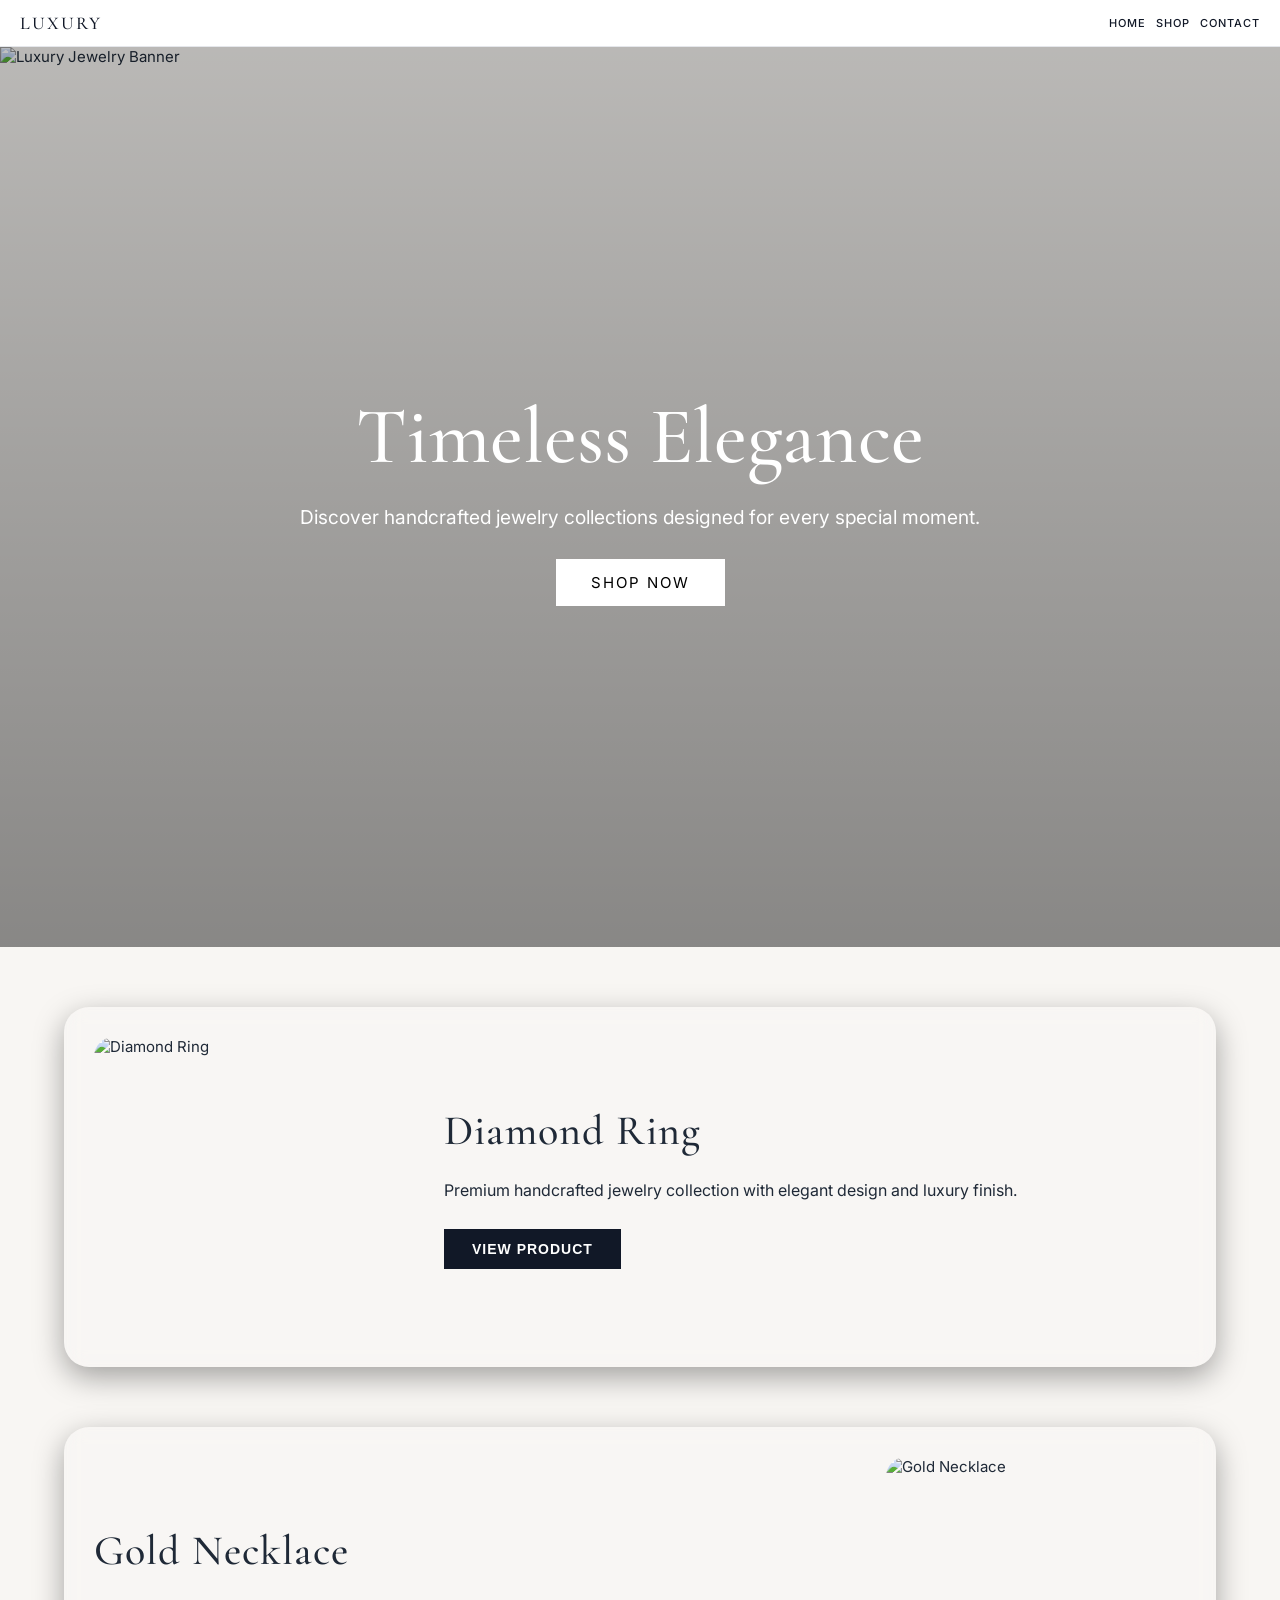
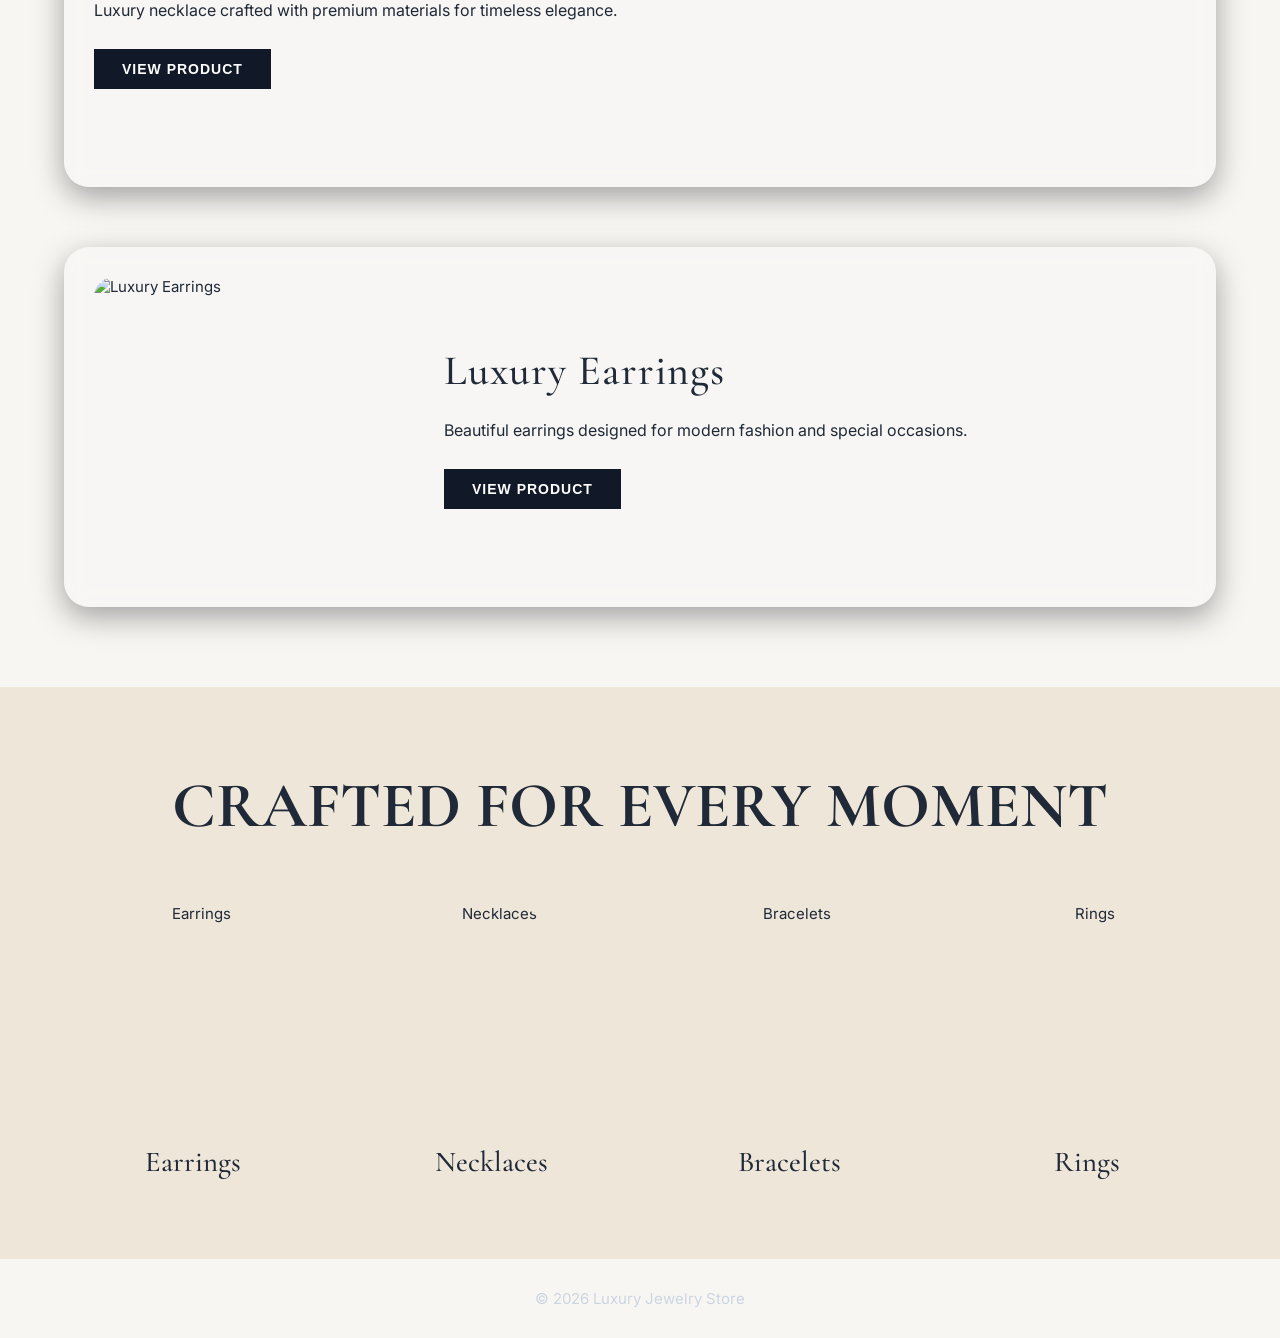
==== index.html @ b62d08dd "Add files via upload" ====
﻿<!DOCTYPE html>
<html lang="en">
<head>
    <meta charset="UTF-8">
    <meta name="viewport" content="width=device-width, initial-scale=1.0">
    <title>Luxury Jewelry</title>
    <link rel="stylesheet" href="css/style.css">
    <link href="https://fonts.googleapis.com/css2?family=Cormorant+Garamond:wght@400;500;600&family=Inter:wght@300;400;500;600&display=swap" rel="stylesheet">
</head>
<body>

<header>
    <div class="logo">LUXURY</div>
    <nav>
        <a href="#">Home</a>
        <a href="#">Shop</a>
        <a href="#">Contact</a>
    </nav>
</header>

<section class="hero-banner">
    <img src="https://img.sanishtech.com/u/4a32fd23cd42f1386265819fb583e5f3.jpg"
     alt="Luxury Jewelry Banner">
    <div class="hero-overlay">
        <h2>Timeless Elegance</h2>
        <p>
            Discover handcrafted jewelry collections designed for every special moment.
        </p>
        <a href="#" class="shop-btn">Shop Now</a>
    </div>
</section>



<section class="products">

    <div class="product-card">
        <div class="product-image">
            <img src="https://img.sanishtech.com/u/226078fbe34835141f265eaacff589c3.jpg" alt="Diamond Ring">
        </div>
        <div class="product-info">
            <h2>Diamond Ring</h2>
            <p>
                Premium handcrafted jewelry collection with elegant design and luxury finish.
            </p>
            <button>View Product</button>
        </div>
    </div>

    <div class="product-card reverse">
        <div class="product-image">
            <img src="https://img.sanishtech.com/u/226078fbe34835141f265eaacff589c3.jpg" alt="Gold Necklace">
        </div>
        <div class="product-info">
            <h2>Gold Necklace</h2>
            <p>
                Luxury necklace crafted with premium materials for timeless elegance.
            </p>
            <button>View Product</button>
        </div>
    </div>

    <div class="product-card">
        <div class="product-image">
            <img src="https://img.sanishtech.com/u/226078fbe34835141f265eaacff589c3.jpg" alt="Luxury Earrings">
        </div>
        <div class="product-info">
            <h2>Luxury Earrings</h2>
            <p>
                Beautiful earrings designed for modern fashion and special occasions.
            </p>
            <button>View Product</button>
        </div>
    </div>

</section>

<section class="categories-section">
    <div class="categories-container">
        <h2>CRAFTED FOR EVERY MOMENT</h2>
        <div class="categories-grid">
            <div class="category-item">
                <img src="https://img.sanishtech.com/u/74a0125fc62c9e4e2e1a941cd855cc5e.png" alt="Earrings">
                <h3>Earrings</h3>
            </div>
            <div class="category-item">
                <img src="https://img.sanishtech.com/u/ddc8a84404b1ebb4a5210c51dfeb0408.png" alt="Necklaces">
                <h3>Necklaces</h3>
            </div>
            <div class="category-item">
                <img src="https://img.sanishtech.com/u/b5b052ec1f08f01aa066c771a8b00d76.png" alt="Bracelets">
                <h3>Bracelets</h3>
            </div>
            <div class="category-item">
                <img src="https://img.sanishtech.com/u/62229a46c2ec3bc3d53afef3278cf7bd.png" alt="Rings">
                <h3>Rings</h3>
            </div>
        </div>
    </div>
</section>

<footer>
    © 2026 Luxury Jewelry Store
</footer>

<script src="js/script.js"></script>
</body>
</html>
---- css/style.css ----
﻿/* =========================
   GLOBAL
========================= */

*{
    margin:0;
    padding:0;
    box-sizing:border-box;
}

html{
    scroll-behavior:smooth;
}

body{
    font-family:'Inter',sans-serif;
    background:#f8f6f3;
    color:#1f2937;
    font-size:15px;
    min-height:100vh;
    margin:0;
    padding:0;
    overflow-x:hidden;
}

img{
    max-width:100%;
    display:block;
}

/* =========================
   NAVBAR
========================= */

header{
    display:flex;
    justify-content:space-between;
    align-items:center;

    padding:12px 20px;

    background:white;

    border-bottom:1px solid #e5e7eb;
}

.logo{
    font-family:'Cormorant Garamond',serif;
    font-size:18px;
    font-weight:500;
    letter-spacing:2px;
    color:#111827;
}

nav{
    display:flex;
    gap:10px;
    margin-left:auto;
}

nav a{
    font-size:11px;
    font-weight:500;
    letter-spacing:1px;
    text-transform:uppercase;
    text-decoration:none;
    color:#111827;
    transition:.3s;
}

nav a:hover{
    color:#38bdf8;
}

/* =========================
   HERO BANNER
========================= */

.hero-banner{
    position:relative;

    width:100vw;
    height:100vh;

    margin:0;

    left:50%;

    right:50%;

    margin-left:-50vw;

    margin-right:-50vw;

    border-radius:0;

    overflow:hidden;

    box-shadow:none;
}

.hero-banner img{
    width:100%;
    height:100%;
    object-fit:cover;
    display:block;
}

.hero-overlay{
    position:absolute;
    inset:0;

    background:linear-gradient(
        rgba(0,0,0,.25),
        rgba(0,0,0,.45)
    );

    display:flex;
    flex-direction:column;

    justify-content:center;
    align-items:center;

    text-align:center;

    color:white;
}

.hero-overlay h2{
    font-family:'Cormorant Garamond',serif;
    font-size:5rem;
    font-weight:500;
    margin-bottom:20px;
}

.hero-overlay p{
    max-width:700px;
    font-size:1.2rem;
    margin-bottom:30px;
}

.shop-btn{
    display:inline-block;

    padding:14px 35px;

    background:white;
    color:black;

    text-decoration:none;

    letter-spacing:2px;
    text-transform:uppercase;

    transition:.3s;
}

.shop-btn:hover{
    background:black;
    color:white;
}

/* =========================
   PRODUCTS SECTION
========================= */

.products{
    width:90%;
    max-width:1200px;

    margin:60px auto;

    display:flex;
    flex-direction:column;

    gap:60px;
}

/* =========================
   PRODUCT CARD
========================= */

.product-card{
    display:flex;
    align-items:center;
    justify-content:center;

    gap:50px;

    padding:30px;

    background:rgba(255,255,255,0.08);

    border-radius:25px;

    backdrop-filter:blur(10px);

    box-shadow:0 10px 30px rgba(0,0,0,.35);

    transition:.4s;
}

.product-card:hover{
    transform:translateY(-8px);
}

.reverse{
    flex-direction:row-reverse;
}

/* =========================
   PRODUCT IMAGE
========================= */

.product-image{
    width:300px;
    height:300px;

    flex-shrink:0;

    overflow:hidden;

    border-radius:20px;
}

.product-image img{
    width:100%;
    height:100%;

    object-fit:cover;

    transition:.5s;
}

.product-image:hover img{
    transform:scale(1.08);
}

/* =========================
   PRODUCT INFO
========================= */

.product-info{
    flex:1;
    min-width:0;
}

.product-info h2{
    font-family:'Cormorant Garamond',serif;
    font-size:42px;
    font-weight:500;
    letter-spacing:1px;
    margin-bottom:20px;
}

.product-info p{
    line-height:1.8;
    color:#1f2937;
    margin-bottom:25px;
    font-size:1rem;
}

/* =========================
   BUTTON
========================= */

button{
    border:none;
    background:#111827;
    color:white;
    border-radius:0;

    padding:12px 28px;

    font-size:14px;
    font-weight:600;
    letter-spacing:1px;
    text-transform:uppercase;

    cursor:pointer;

    transition:.3s;
}

button:hover{
    transform:scale(1.05);
}

/* =========================
   FOOTER
========================= */

footer{
    text-align:center;
    padding:30px;
    color:#cbd5e1;
}

/* =========================
   CATEGORIES SECTION
========================= */

.categories-section{
    background:#efe6da;
    width:100%;
    padding:80px 0;
    margin-top:80px;
    text-align:center;
}

.categories-container{
    width:90%;
    max-width:1200px;
    margin:auto;
}

.categories-section h2{
    text-align:center;
    font-family:'Cormorant Garamond',serif;
    font-size:4rem;
    margin-bottom:60px;
    color:#1f2937;
}

.categories-grid{
    display:grid;
    grid-template-columns:repeat(4,1fr);
    gap:40px;
}

.category-item img{
    width:220px;
    height:220px;
    border-radius:50%;
    object-fit:cover;
    margin:auto;

    transition:.4s;
}

.category-item:hover img{
    transform:scale(1.05);
}

.category-item h3{
    font-family:'Cormorant Garamond',serif;
    font-size:1.8rem;
    font-weight:500;
    margin-top:20px;
}

/* =========================
   TABLET / LAPTOP (992px)
========================= */

@media screen and (max-width:992px){

    .product-card,
    .reverse{
        flex-direction:column !important;
        text-align:center;
        gap:30px;
    }

    .product-image{
        width:100%;
        max-width:350px;
        height:auto;
        aspect-ratio:1/1;
    }

    .product-info{
        max-width:100%;
    }

    .product-info h2{
        font-size:2rem;
    }

    .product-info p{
        font-size:1rem;
    }

}

/* =========================
   MOBILE (768px)
========================= */

@media screen and (max-width:768px){

    header{
        display:flex;
        justify-content:space-between;
        align-items:center;
        padding:10px 15px;
    }

    .logo{
        font-size:16px;
        letter-spacing:1px;
    }

    nav{
        margin-left:auto;
        gap:8px;
    }

    nav a{
        font-size:10px;
        letter-spacing:.5px;
    }

    .hero-banner{
        width:100vw;
        height:100vh;
        margin:0;

        left:50%;
        margin-left:-50vw;

        position:relative;
    }

    .hero-banner img{
        width:100%;
        height:100vh;
        object-fit:cover;
    }

    .hero-overlay{
        padding:20px;
    }

    .hero-overlay h2{
        font-size:3rem;
        line-height:1;
        margin-bottom:15px;
    }

    .hero-overlay p{
        font-size:1rem;
        max-width:90%;
        line-height:1.5;
        margin-bottom:20px;
    }

    .shop-btn{
        padding:12px 28px;
        font-size:12px;
    }

    .categories-grid{
        grid-template-columns:repeat(2,1fr);
        gap:25px;
    }

    .category-item img{
        width:150px;
        height:150px;
    }

    .categories-section h2{
        font-size:2rem;
    }

    .category-item h3{
        font-size:1.3rem;
    }

    .products{
        width:95%;
        gap:25px;
    }

    .product-card{
        flex-direction:row !important;
        align-items:center;
        justify-content:space-between;
        gap:15px;
        padding:15px;
    }

    .reverse{
        flex-direction:row-reverse !important;
    }

    .product-image{
        width:120px;
        height:120px;
        min-width:120px;
        border-radius:10px;
    }

    .product-info{
        flex:1;
    }

    .product-info h2{
        font-size:28px;
        margin-bottom:10px;
    }

    .product-info p{
        font-size:14px;
        line-height:1.5;
        margin-bottom:12px;
    }

    button{
        width:auto;
        padding:8px 15px;
        font-size:13px;
    }
}

/* =========================
   SMALL MOBILE (480px)
========================= */

@media screen and (max-width:480px){

    .product-card{
        padding:20px;
    }

    .product-image{
        max-width:280px;
    }

    .product-info h2{
        font-size:1.6rem;
    }

    .product-info p{
        font-size:.95rem;
        line-height:1.7;
    }

    footer{
        font-size:14px;
        padding:20px;
    }

}
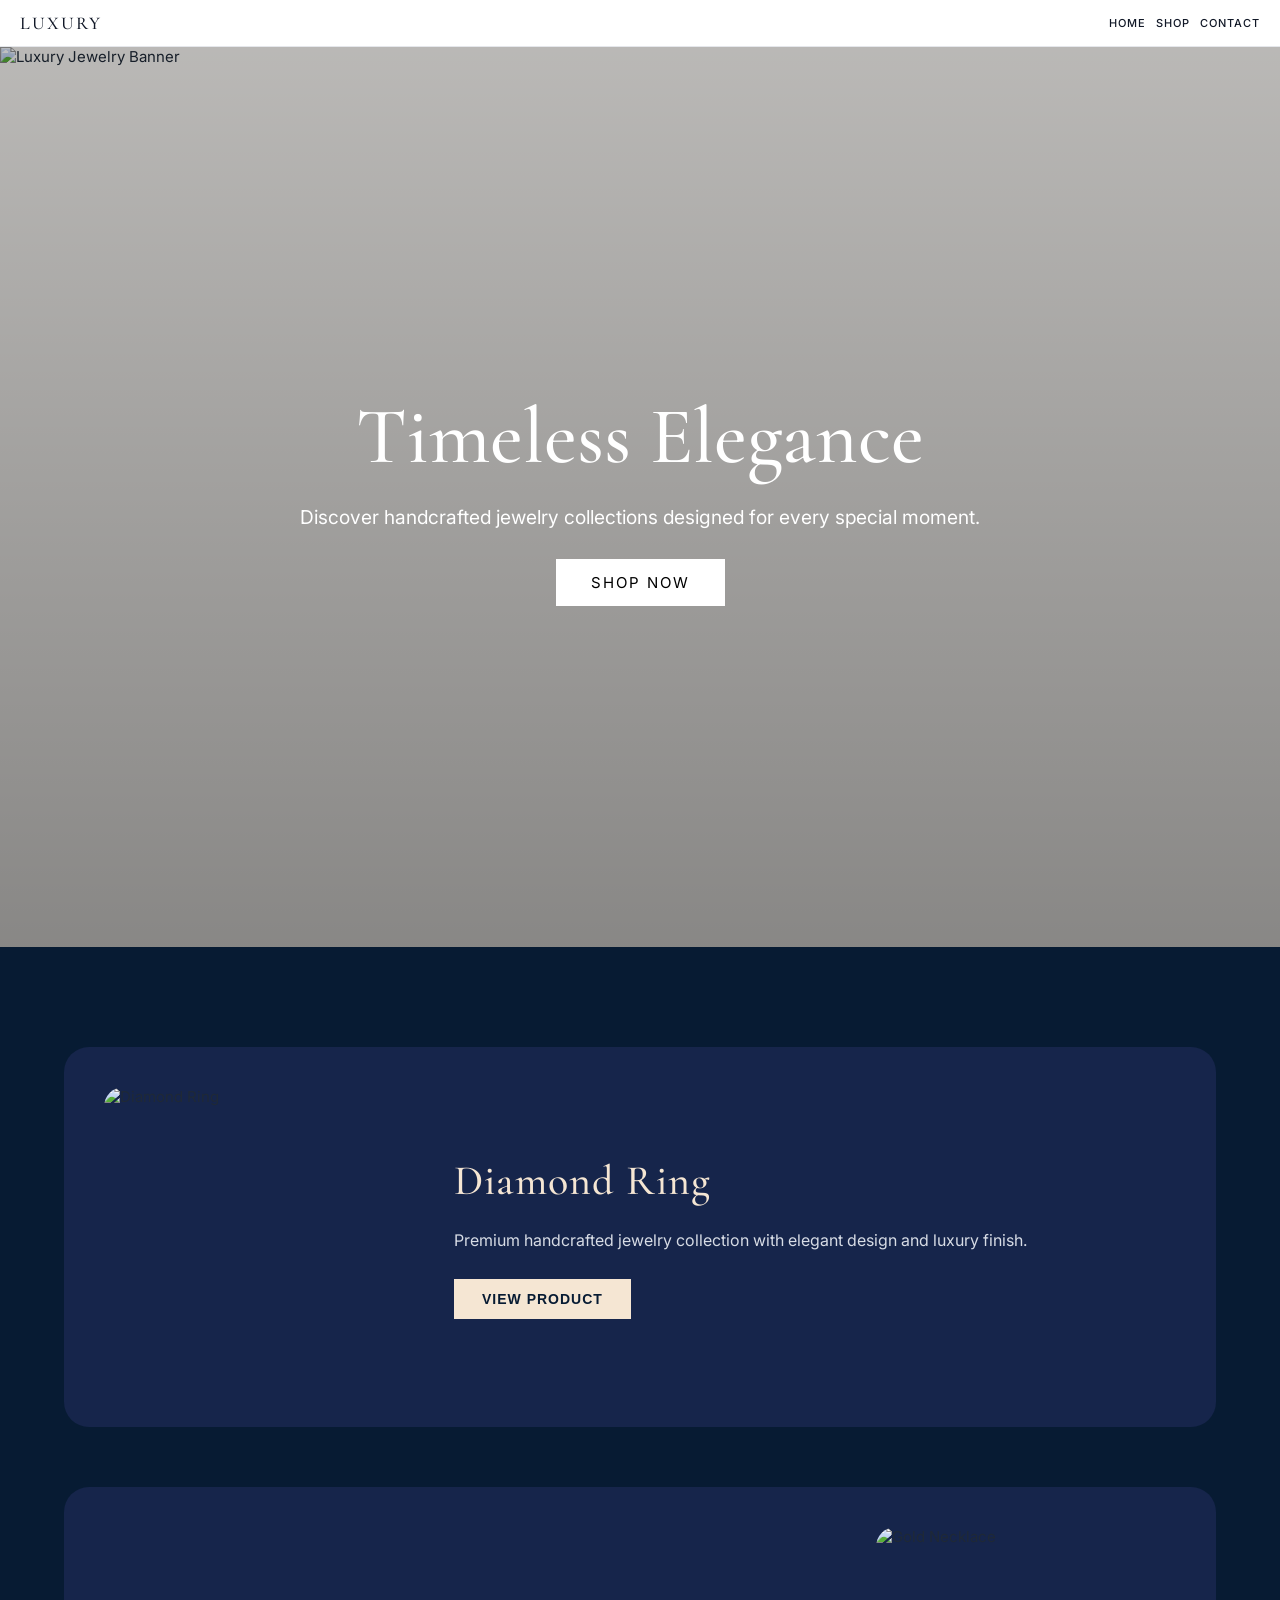
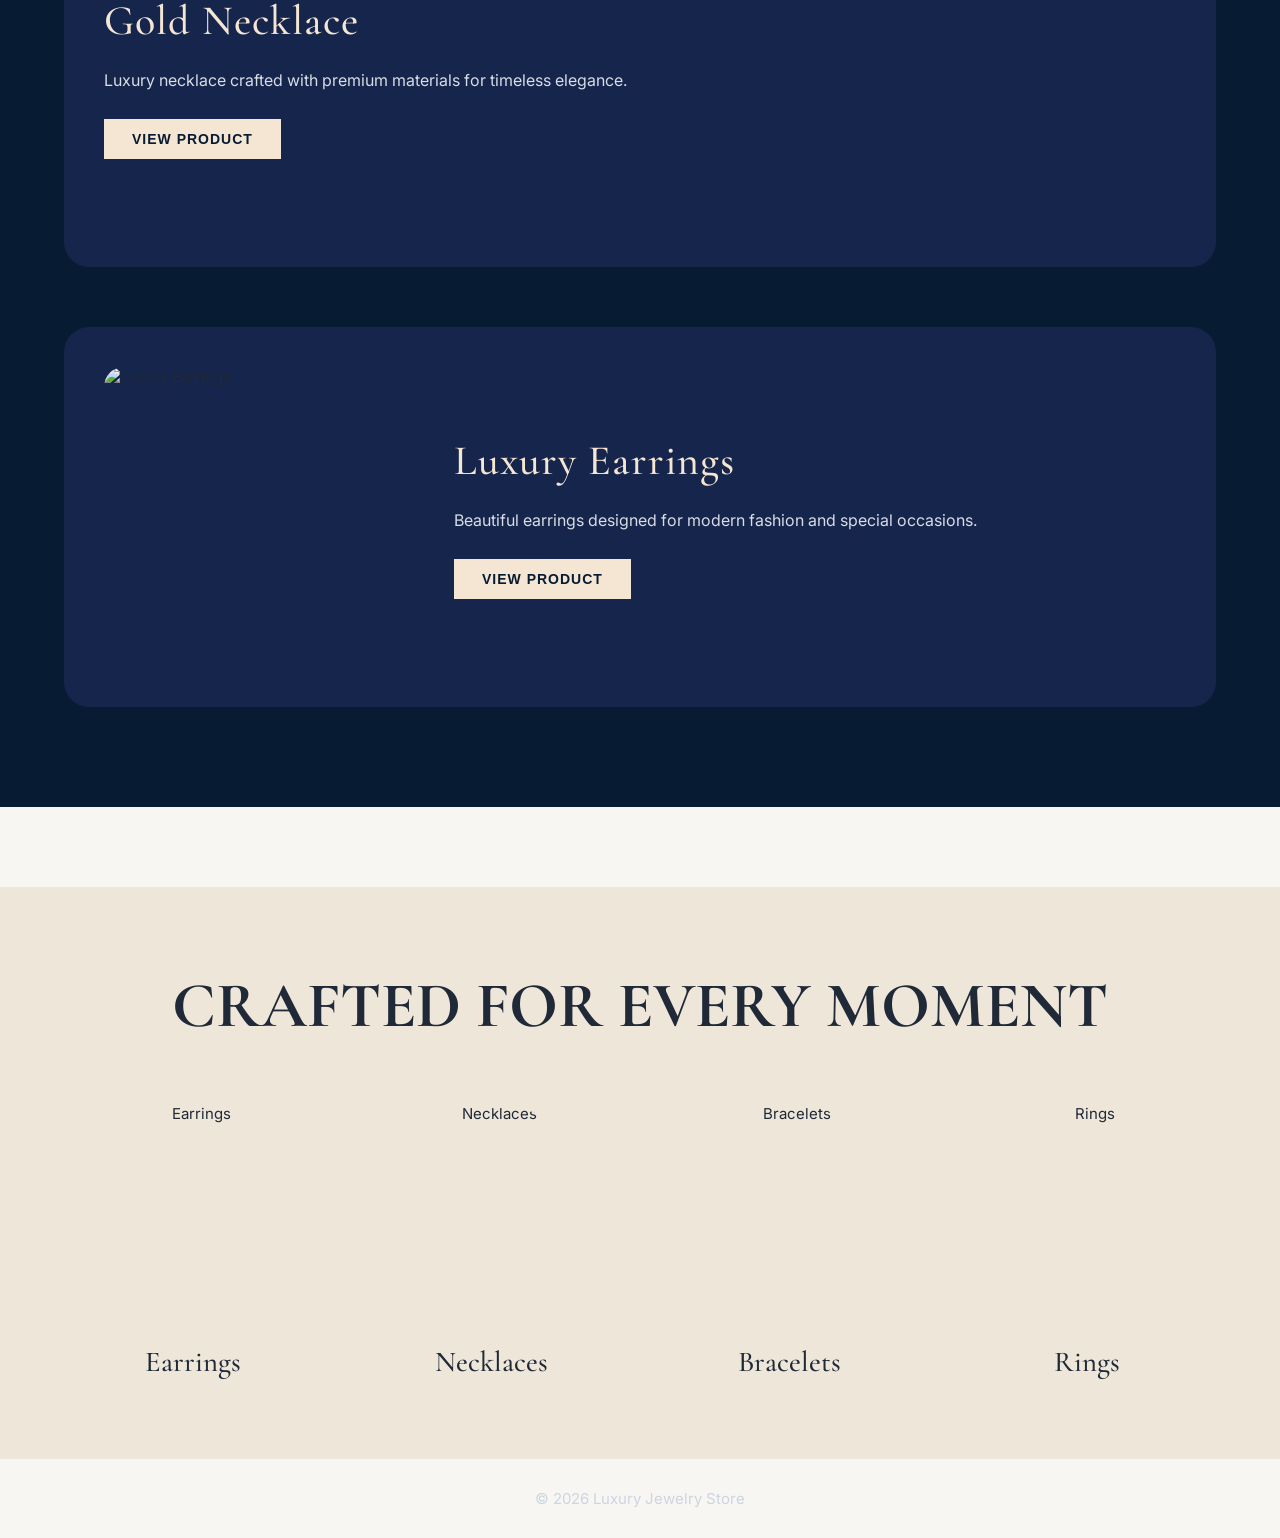
==== commit 847252fc: "index.html" ====
--- a/index.html
+++ b/index.html
@@ -1,4 +1,4 @@
-﻿<!DOCTYPE html>
+<!DOCTYPE html>
 <html lang="en">
 <head>
     <meta charset="UTF-8">
@@ -19,7 +19,7 @@
 </header>
 
 <section class="hero-banner">
-    <img src="https://img.sanishtech.com/u/4a32fd23cd42f1386265819fb583e5f3.jpg"
+    <img src="https://cdn.jsdelivr.net/gh/kishorekirthik55-rgb/image-storage@main/images/img_1781597492686.jpg"
      alt="Luxury Jewelry Banner">
     <div class="hero-overlay">
         <h2>Timeless Elegance</h2>
@@ -36,7 +36,7 @@
 
     <div class="product-card">
         <div class="product-image">
-            <img src="https://img.sanishtech.com/u/226078fbe34835141f265eaacff589c3.jpg" alt="Diamond Ring">
+            <img src="https://cdn.jsdelivr.net/gh/kishorekirthik55-rgb/image-storage@main/images/img_1781597758106.jpg" alt="Diamond Ring">
         </div>
         <div class="product-info">
             <h2>Diamond Ring</h2>
@@ -49,7 +49,7 @@
 
     <div class="product-card reverse">
         <div class="product-image">
-            <img src="https://img.sanishtech.com/u/226078fbe34835141f265eaacff589c3.jpg" alt="Gold Necklace">
+            <img src="https://cdn.jsdelivr.net/gh/kishorekirthik55-rgb/image-storage@main/images/img_1781597758106.jpg" alt="Gold Necklace">
         </div>
         <div class="product-info">
             <h2>Gold Necklace</h2>
@@ -62,7 +62,7 @@
 
     <div class="product-card">
         <div class="product-image">
-            <img src="https://img.sanishtech.com/u/226078fbe34835141f265eaacff589c3.jpg" alt="Luxury Earrings">
+            <img src="https://cdn.jsdelivr.net/gh/kishorekirthik55-rgb/image-storage@main/images/img_1781597758106.jpg" alt="Luxury Earrings">
         </div>
         <div class="product-info">
             <h2>Luxury Earrings</h2>
@@ -80,19 +80,19 @@
         <h2>CRAFTED FOR EVERY MOMENT</h2>
         <div class="categories-grid">
             <div class="category-item">
-                <img src="https://img.sanishtech.com/u/74a0125fc62c9e4e2e1a941cd855cc5e.png" alt="Earrings">
+                <img src="https://cdn.jsdelivr.net/gh/kishorekirthik55-rgb/image-storage@main/images/img_1781593294775.png" alt="Earrings">
                 <h3>Earrings</h3>
             </div>
             <div class="category-item">
-                <img src="https://img.sanishtech.com/u/ddc8a84404b1ebb4a5210c51dfeb0408.png" alt="Necklaces">
+                <img src="https://cdn.jsdelivr.net/gh/kishorekirthik55-rgb/image-storage@main/images/img_1781597965188.png" alt="Necklaces">
                 <h3>Necklaces</h3>
             </div>
             <div class="category-item">
-                <img src="https://img.sanishtech.com/u/b5b052ec1f08f01aa066c771a8b00d76.png" alt="Bracelets">
+                <img src="https://cdn.jsdelivr.net/gh/kishorekirthik55-rgb/image-storage@main/images/img_1781608064070.png" alt="Bracelets">
                 <h3>Bracelets</h3>
             </div>
             <div class="category-item">
-                <img src="https://img.sanishtech.com/u/62229a46c2ec3bc3d53afef3278cf7bd.png" alt="Rings">
+                <img src="https://cdn.jsdelivr.net/gh/kishorekirthik55-rgb/image-storage@main/images/img_1781598112466.png" alt="Rings">
                 <h3>Rings</h3>
             </div>
         </div>
@@ -105,4 +105,4 @@
 
 <script src="js/script.js"></script>
 </body>
-</html>+</html>
--- a/css/style.css
+++ b/css/style.css
@@ -1,4 +1,4 @@
-﻿/* =========================
+/* =========================
    GLOBAL
 ========================= */
 
@@ -165,10 +165,12 @@
 ========================= */
 
 .products{
-    width:90%;
-    max-width:1200px;
-
-    margin:60px auto;
+    width:100%;
+    max-width:none;
+
+    background:#071b33;
+
+    padding:100px 0;
 
     display:flex;
     flex-direction:column;
@@ -187,15 +189,18 @@
 
     gap:50px;
 
-    padding:30px;
-
-    background:rgba(255,255,255,0.08);
+    width:90%;
+    max-width:1200px;
+
+    margin:auto;
+
+    padding:40px;
+
+    background:#16254b;
 
     border-radius:25px;
 
-    backdrop-filter:blur(10px);
-
-    box-shadow:0 10px 30px rgba(0,0,0,.35);
+    box-shadow:none;
 
     transition:.4s;
 }
@@ -251,11 +256,12 @@
     font-weight:500;
     letter-spacing:1px;
     margin-bottom:20px;
+    color:#f5e6d3;
 }
 
 .product-info p{
     line-height:1.8;
-    color:#1f2937;
+    color:#d7dce5;
     margin-bottom:25px;
     font-size:1rem;
 }
@@ -266,8 +272,8 @@
 
 button{
     border:none;
-    background:#111827;
-    color:white;
+    background:#f5e6d3;
+    color:#071b33;
     border-radius:0;
 
     padding:12px 28px;
@@ -542,4 +548,4 @@
         padding:20px;
     }
 
-}+}
